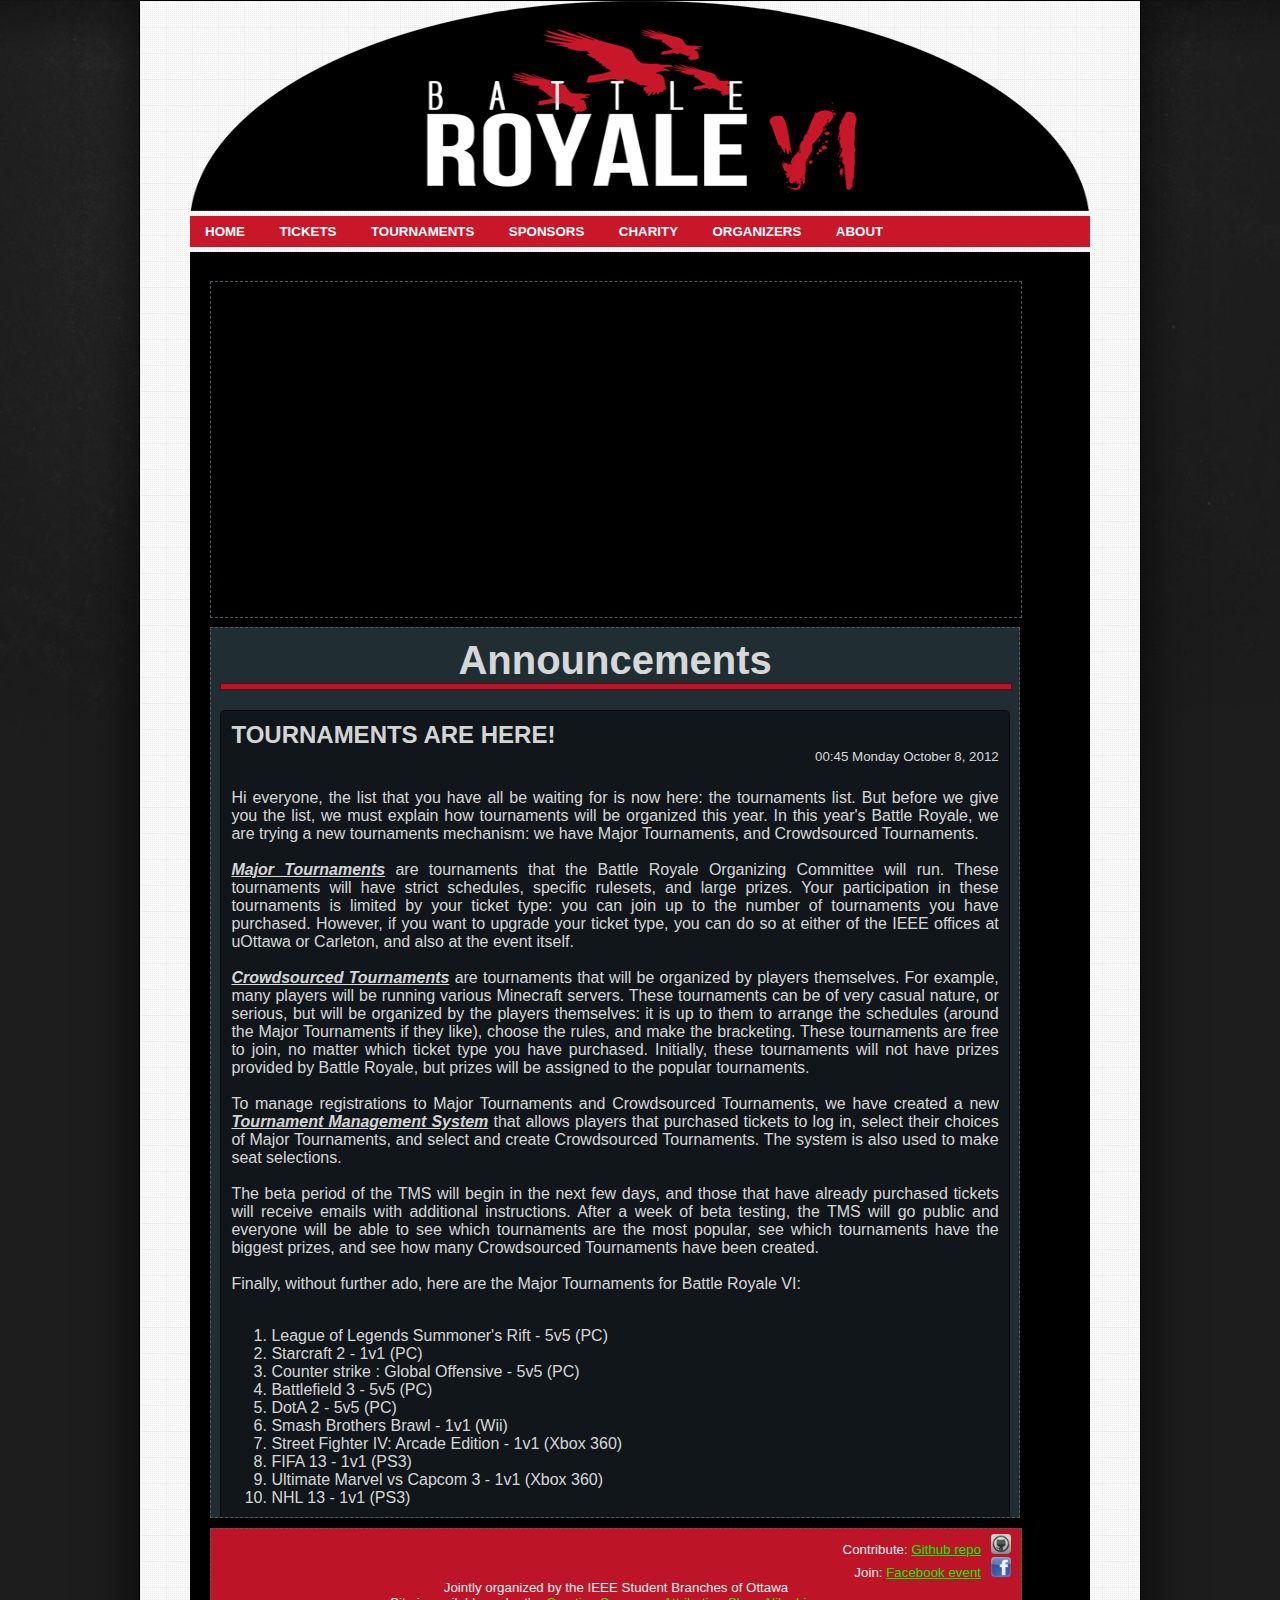
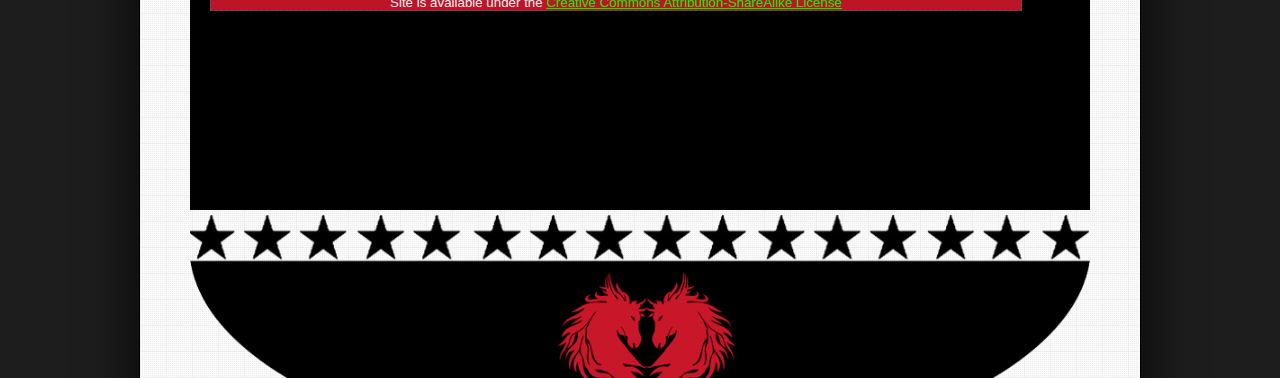
==== index.html @ 88ef2069 "Merge 5191eb65784b0f77696120cc05ce3ea0075195dd into affec98fd6c1227436aff106dde0996d1fad6119" ====
<!DOCTYPE HTML>
<html>
<head id="header">
    <title>Battle Royale VI</title>
    <link rel="shortcut icon" href="imgs/favicon.ico">
    <link rel="stylesheet" type="text/css" href="styles/style.css">
    <script type="text/javascript" src="js/jquery-1.7.2.min.js"></script>
    <script type="text/javascript" src="js/hamburger.js"></script>
</head>

<body>
    <div id="wrapper" openHeight=1610>
        <div id="topbun" class="nomargin"></div>
        <div id="menu">
            <script type="text/javascript">include("menu");</script>
        </div>
        <div id="meat">
            <div id="eventdetails" class="blurb">
            </div>
            <div id="announcements" class="blurb">
                <div id="announcementsHeading">
                    Announcements
                    <div id="line"></div>
                </div>
                <div id="announcement">
                    <div id="announcementTitle">
                        Tournaments are Here!
                    </div>
                    <div id="announcementDate">
                        00:45 Monday October 8, 2012
                    </div>
                    <div id="announcementMsg">
                        Hi everyone, the list that you have all be waiting for is now here: the tournaments list. But before we give you the list, we must explain how tournaments will be organized this year. In this year's Battle Royale, we are trying a new tournaments mechanism: we have Major Tournaments, and Crowdsourced Tournaments.
                        <br><br>
                        <b><i><u>Major Tournaments</u></i></b> are tournaments that the Battle Royale Organizing Committee will run. These tournaments will have strict schedules, specific rulesets, and large prizes. Your participation in these tournaments is limited by your ticket type: you can join up to the number of tournaments you have purchased. However, if you want to upgrade your ticket type, you can do so at either of the IEEE offices at uOttawa or Carleton, and also at the event itself.
                        <br><br>
                        <b><i><u>Crowdsourced Tournaments</u></i></b> are tournaments that will be organized by players themselves. For example, many players will be running various Minecraft servers. These tournaments can be of very casual nature, or serious, but will be organized by the players themselves: it is up to them to arrange the schedules (around the Major Tournaments if they like), choose the rules, and make the bracketing. These tournaments are free to join, no matter which ticket type you have purchased. Initially, these tournaments will not have prizes provided by Battle Royale, but prizes will be assigned to the popular tournaments.
                        <br><br>
                        To manage registrations to Major Tournaments and Crowdsourced Tournaments, we have created a new <b><i><u>Tournament Management System</u></i></b> that allows players that purchased tickets to log in, select their choices of Major Tournaments, and select and create Crowdsourced Tournaments. The system is also used to make seat selections.
                        <br><br>
                        The beta period of the TMS will begin in the next few days, and those that have already purchased tickets will receive emails with additional instructions. After a week of beta testing, the TMS will go public and everyone will be able to see which tournaments are the most popular, see which tournaments have the biggest prizes, and see how many Crowdsourced Tournaments have been created.
                        <br><br>
                        Finally, without further ado, here are the Major Tournaments for Battle Royale VI:
                        <br><br>
                        <ol>
                            <li>League of Legends Summoner's Rift - 5v5 (PC)</li>
                            <li>Starcraft 2 - 1v1 (PC)</li>
                            <li>Counter strike : Global Offensive - 5v5 (PC)</li>
                            <li>Battlefield 3 - 5v5 (PC)</li>
                            <li>DotA 2 - 5v5 (PC)</li>
                            <li>Smash Brothers Brawl - 1v1 (Wii)</li>
                            <li>Street Fighter IV: Arcade Edition - 1v1 (Xbox 360)</li>
                            <li>FIFA 13 - 1v1 (PS3)</li>
                            <li>Ultimate Marvel vs Capcom 3 - 1v1 (Xbox 360)</li>
                            <li>NHL 13 - 1v1 (PS3)</li>
                        </ol>
                        <br><br>
                        If you have any questions about our tournaments, please post your questions to our Facebook event page.
                        <br><br>
                        Cheers,
                        Battle Royale VI Organizing Committee
                    </div>
                </div>
            </div>
            <div id="footer" class="alternate blurb">
                <script type="text/javascript">include("footer");</script>
            </div>
        </div>
        <div id="bottombun" class="nomargin"></div>
    </div>
</body>

</html>
---- styles/style.css ----
body {
    margin: 0;
    padding: 0;
    /*background: url("../imgs/pixelbg.png");*/
    /*background-color: #222222;*/
    background: #1D1D1D url("../imgs/bg-texture.jpg")
    top center repeat-x;
}

/* link stuff */
a:link {color:#00FF00;}      /* unvisited link */
a:visited {color:#00FF00;}  /* visited link */
a:hover {color:#000000;}  /* mouse over link */
a:active {color:#FF0000;}  /* selected link */

p {
    font-size:16px;
}

ul {
	font-size:16px;
}

div#wrapper {
    /*
    height is controlled with var finalheight in
    hamburger.js.
    */
    width : 900px;
    margin: 0 auto;
    padding: 0 50px;
    border: 1px solid black;
    box-shadow: 0 0 40px 10px rgba(0, 0, 0, 0.6);
    background: url("../imgs/tiny_grid.png");
    font-family: 'Helvetica', sans-serif;
    color: white;
}

div#topbun {
    height: 215px;
    background: url("../imgs/logo/shavedtop.png");
    background-size: 100% 100%;
}

div#bottombun {
    height: 243px;
    background: url("../imgs/logo/bottom.png");
    background-size: 100% 100%;
}

div#menu {
    width: 100%;
    height: 31px;
    background-color: #C9172A;
}

div#meat {
    background-color: black;
    height: 30px;
    padding: 20px;
    text-align: center;
    margin: 5px 0px;
}

div#eventdetails {
    width: 100%;
    height: 355px;
    background: url("../imgs/header2.jpg");
    background-size: 100% 100%;
}

div#registration {
    width: 100%;
    height: 328px;
}

#eventbrite {
    padding-top: 10px;
    padding-left: 0px;
    padding-right: 0px;
    padding-bottom: 0px;
    width: 100%;
    height: 300px;
}

div#games {
    width: 100%;
    height: 1000px;

}

div#footer {
    overflow: auto; /* magic! keeps hold of floated elements within */
    width: 100%;
    padding: 5px 0;
    font-size: 10pt;
}

div#githublink {
    width: 100%;
    text-align: right;
}

div#fblink {
    width: 100%;
    text-align: right;
}

div#fg_icon {
    /*background-color: white;
    /*border: 2px solid black;*/
    /*margin: 15px;*/
    float: left;
    width: 50%;
}

div#mg_icon {
    float: left;
    width: 25%;
}

/* Announcements Styling */
div#announcements {
    padding: 10px;
    color: rgba(255, 255, 255, 0.9);
}

div#announcement {
    border: 1px solid rgba(0, 0, 0, 0.5);
    border-radius: 5px;
    box-shadow: 0px 1px 0px rgba(255, 255, 255, 0.3),0px 0px 0px transparent;
    background-color: rgba(0, 0, 0, 0.5);
    padding: 10px;
    font-size: 12pt;
    text-align: left;
}

div#announcementTitle {
    font-weight: bold;
    font-size: 18pt;
    text-transform: uppercase;
}

div#announcementDate {
    font-size: 10pt;
    text-align: right;
}

div#announcementMsg {
    text-align: justify;
    padding-top: 25px;
    padding-left: 0px;
    padding-right: 0px;
    padding-bottom: 10px;
}

#announcementsHeading{
    font-size: 40px;
    font-weight: bold;
    text-align: center;
    margin: 0 auto;
    padding-top: 0px;
    padding-bottom: 20px;
    width:100%;
}

/* end Announcements Styling */

/*Tournaments Styling*/

div#tournamentList {

}

div#tournament {
    overflow: auto;
    padding: 10px 10px;
}

div#tourneyIcon {
    float: left;
    padding: 5px;
    width: 120px;
    height: 120px;
}

img#tourneyIcon {
    width: 120px;
    height: 120px;
}

div#tourneyDetails {
    padding-left: 20px;
    text-align: center;
    float: left;
}

div#tourneyTitle {
    font-size: 24px;
    font-weight: bold;
    padding: 5px;
    text-transform: uppercase;
    width: 100%;
    height: 100%; /* temporary till we have descs */
}

div#tourneyDesc {
    width: 100%;
}

/*end Tournaments Styling*/

div#line {
    margin: 0 auto;
    height: 5px;
    border: 1px solid rgba(0, 0, 0, 0.5);
    width: 100%;
    background-color: #C9172A;
}

/*LAME. LAAAME.*/
div#lineAlt {
    margin: 0 auto;
    height: 5px;
    border: 1px solid rgba(0, 0, 0, 0.5);
    width: 100%;
    background-color: #233138;
}

h1 {
    width: 100%;
    padding: 0px;
    margin: 10pt auto;
}

h1#gamesheading{
    width:100%;
    clear:both;
}



h1#headerlink {
    text-align: center;
    padding: 0px;
    margin: 0px auto;
}

h1#headerlink a {
    color: white;
}

h1#headerlink a:hover{
    color: black;
}

#button {
    font-size: 10pt;
    color: white;
    text-decoration: none;
    font-weight: bold;
    display: inline-block;
    padding: 8px 15px;
    /*height: 100%;*/
}

#button:hover {
    color: black;
    background-color: #b3b3b3;
    /*border-bottom: 1px dashed grey;*/
    /*background-color: #a51928;*/
}

.msgPanel {
    border: 1px solid rgba(0, 0, 0, 0.5);
    border-radius: 5px;
    box-shadow: 0px 1px 0px rgba(255, 255, 255, 0.3),0px 0px 0px transparent;
    -webkit-box-shadow: 0px 1px 0px rgba(255, 255, 255, 0.3),0px 0px 0px transparent;
    -moz-box-shadow: 0px 1px 0px rgba(255, 255, 255, 0.3),0px 0px 0px transparent;
    background-color: rgba(0, 0, 0, 0.5);
}

.left {
    float: left;
    width: 50%;
}

.right {
    float: right;
    width: 50%;
}

.wide {
    width: 100%;
}

.nomargin {
    margin: 0 auto;
}

.socialicon {
    width: 20px;
    height: 20px;
    padding: 0 10px;
}

.blurb {
    border: 1px dashed #4C646B;
    font-size: 20px;
    background-color: #233138;
    margin: 10px 0px;
}

.shadow {
   -moz-box-shadow:    inset 0 0 20px #121819;
   -webkit-box-shadow: inset 0 0 20px #121819;
   box-shadow:         inset 0 0 20px #121819;
}

.alternate {
    background-color: #C9172A;
}

/* Games section */
div#featured_games {
    width: 100%;
    float: left;
}

div#more_games {
    width: 100%;
    float: left;
}

/* end Games section */

/*  Organizers  */
#organizersContent {
    height: 75%;
    padding: 20px;
}

.organizer {    
    border: 1px solid black;
    box-shadow: 0 0 40px 10px rgba(0, 0, 0, 0.6);
    height: 100px;
    width: 220px;
    font-size:14px;
    background-color:#000;
    margin: 10px;
    float: left;
	padding: 10px;
}
/*  End Organizers  */

/*  Sponsors  */
#sponsorsContent {
    width: 100%;
    float: left;
    height: 750px;
}

.sponsor {
    float: left;
    width: 45%;
    margin: 10px;
}
/*  End Sponsors  */

/*  Charity  */
#charityContent {
    width: 95%;
    float: left;
    height: 75%;
    padding: 20px;
}
/*  End Charity  */
/*  About  */
#aboutContent {
    text-align:left;
    margin:15px;
    padding:15px;
	height:88%;
}
.aboutTitle {
    color:#F00;
}

/*  End About  */
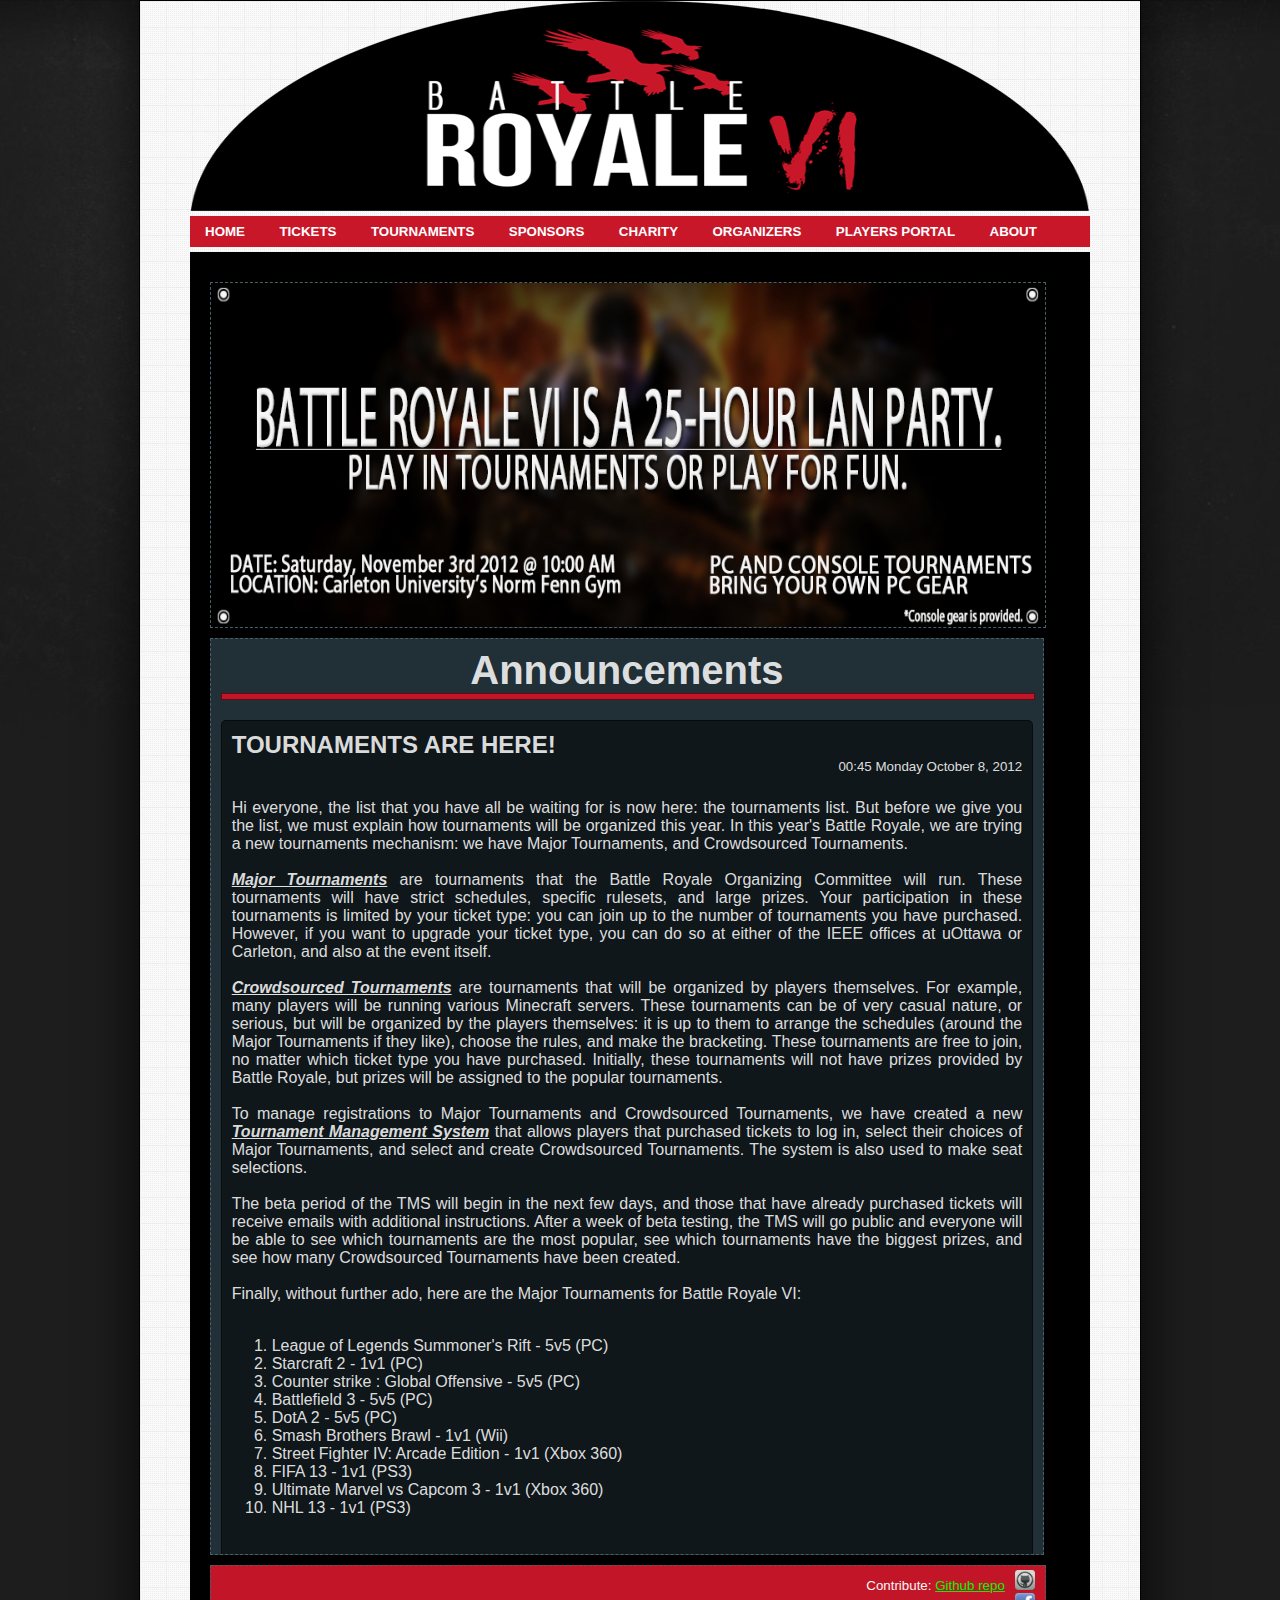
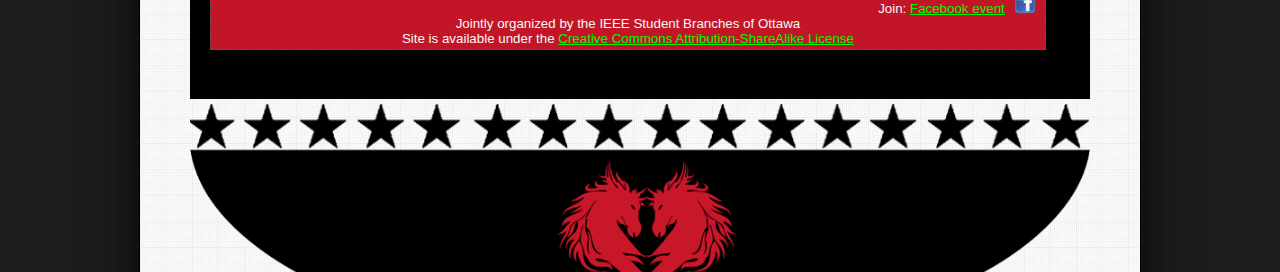
==== commit 5311729c: "more small changes" ====
--- a/index.html
+++ b/index.html
@@ -9,7 +9,7 @@
 </head>
 
 <body>
-    <div id="wrapper" openHeight=1610>
+    <div id="wrapper" openHeight=1450>
         <div id="topbun" class="nomargin"></div>
         <div id="menu">
             <script type="text/javascript">include("menu");</script>
--- a/styles/style.css
+++ b/styles/style.css
@@ -14,11 +14,11 @@
 a:active {color:#FF0000;}  /* selected link */
 
 p {
+    font-size:14px;
+}
+
+ul {
     font-size:16px;
-}
-
-ul {
-	font-size:16px;
 }
 
 div#wrapper {
@@ -336,42 +336,62 @@
 
 /*  Organizers  */
 #organizersContent {
-    height: 75%;
     padding: 20px;
+    overflow: auto;
 }
 
 .organizer {    
-    border: 1px solid black;
-    box-shadow: 0 0 40px 10px rgba(0, 0, 0, 0.6);
     height: 100px;
     width: 220px;
-    font-size:14px;
-    background-color:#000;
-    margin: 10px;
-    float: left;
-	padding: 10px;
-}
+    margin: 10px 25px;
+    float: left;
+    /*padding: 10px;*/
+}
+
+.organizer:hover {
+    background-color: rgba(0, 0, 0, 0.3);
+}
+
+p#title {
+    text-transform: uppercase;
+}
+
 /*  End Organizers  */
 
 /*  Sponsors  */
 #sponsorsContent {
     width: 100%;
     float: left;
-    height: 750px;
+    height: 1000px;
 }
 
 .sponsor {
-    float: left;
-    width: 45%;
-    margin: 10px;
-}
+    width: 40%;
+    margin-left: 1%;  
+    margin-top: 4%; 
+    margin-bottom: 4%;
+}
+
+.past_sponsor {
+    float: left;
+    width: 23%;
+    margin-left: 1%;  
+    margin-top: 40px;  
+}
+
+#current_sponsors {
+    position: relative;
+    right: 25%;
+    left: 25%;
+}
+
 /*  End Sponsors  */
 
 /*  Charity  */
 #charityContent {
     width: 95%;
     float: left;
-    height: 75%;
+    height: 450px;
     padding: 20px;
 }
 /*  End Charity  */
@@ -380,7 +400,7 @@
     text-align:left;
     margin:15px;
     padding:15px;
-	height:88%;
+    height:88%;
 }
 .aboutTitle {
     color:#F00;
@@ -388,3 +408,4 @@
 
 /*  End About  */
 
+
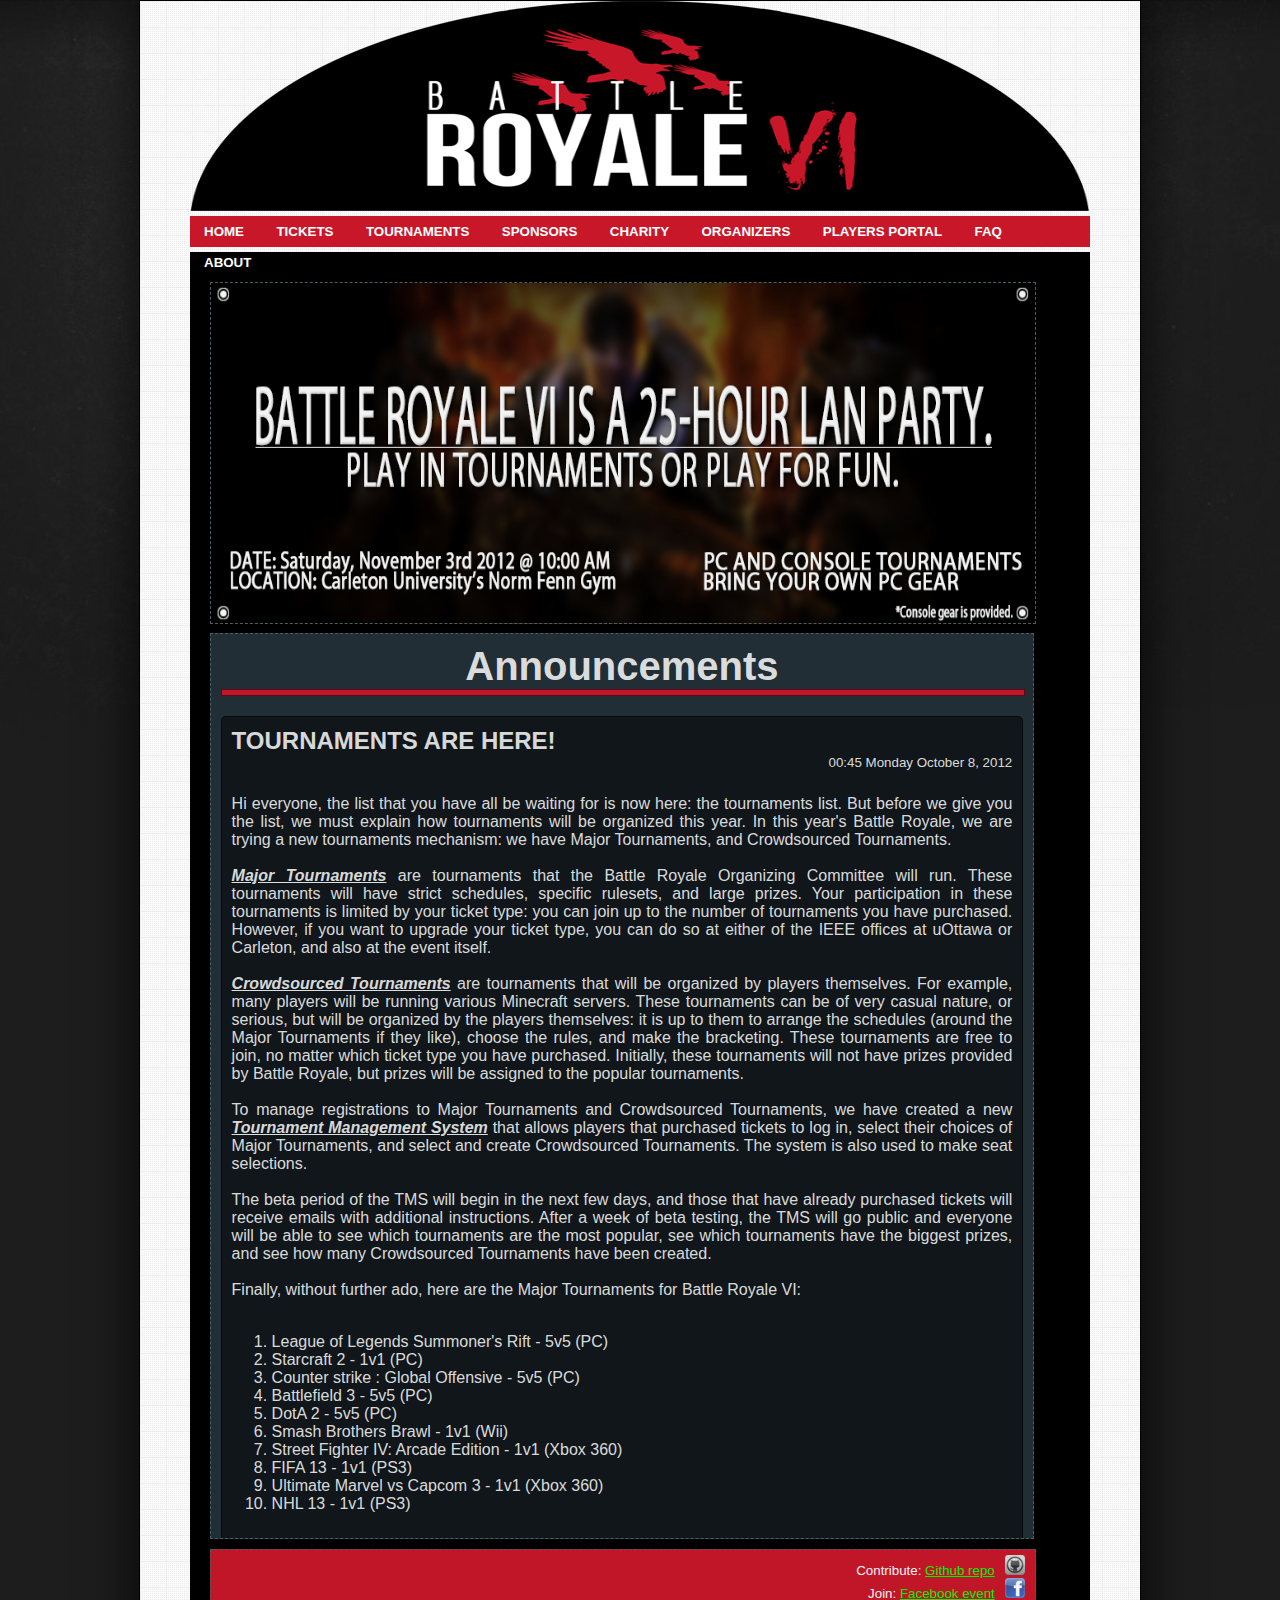
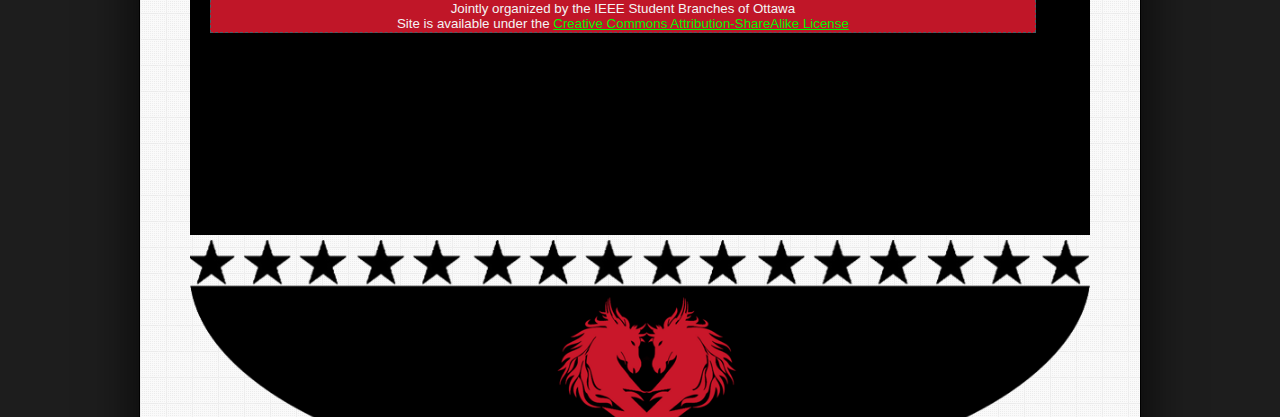
==== commit cea737e5: "revert change to open height." ====
--- a/index.html
+++ b/index.html
@@ -9,7 +9,7 @@
 </head>
 
 <body>
-    <div id="wrapper" openHeight=1450>
+    <div id="wrapper" openHeight=1610>
         <div id="topbun" class="nomargin"></div>
         <div id="menu">
             <script type="text/javascript">include("menu");</script>
--- a/styles/style.css
+++ b/styles/style.css
@@ -182,11 +182,12 @@
     padding: 5px;
     width: 120px;
     height: 120px;
+    margin: 30px;
 }
 
 img#tourneyIcon {
     width: 120px;
-    height: 120px;
+    height: 120px; 
 }
 
 div#tourneyDetails {
@@ -204,8 +205,9 @@
     height: 100%; /* temporary till we have descs */
 }
 
-div#tourneyDesc {
-    width: 100%;
+#tourneyDesc {
+    padding-top: 50%;
+    font-size: x-large;
 }
 
 /*end Tournaments Styling*/
@@ -260,7 +262,7 @@
     text-decoration: none;
     font-weight: bold;
     display: inline-block;
-    padding: 8px 15px;
+    padding: 8px 14px;
     /*height: 100%;*/
 }
 
@@ -362,7 +364,6 @@
 #sponsorsContent {
     width: 100%;
     float: left;
-    height: 1000px;
 }
 
 .sponsor {
@@ -381,7 +382,6 @@
 
 #current_sponsors {
     position: relative;
-    right: 25%;
     left: 25%;
 }
 
@@ -391,21 +391,34 @@
 #charityContent {
     width: 95%;
     float: left;
-    height: 450px;
     padding: 20px;
 }
 /*  End Charity  */
+/*  FAQ  */
+#faqContent {
+    text-align:left;
+    margin:15px;
+    padding:15px;
+}
+.faqTitle {
+    color:#F00;
+}
+
+/*  End FAQ  */
+
 /*  About  */
 #aboutContent {
     text-align:left;
     margin:15px;
     padding:15px;
-    height:88%;
-}
-.aboutTitle {
-    color:#F00;
-}
-
+}
+
+.organizing_university {
+    width: 40%;
+    margin-left: 1%;  
+    margin-top: 4%; 
+    margin-bottom: 4%;
+    position: relative;
+    left: 25%;
+}
 /*  End About  */
-
-
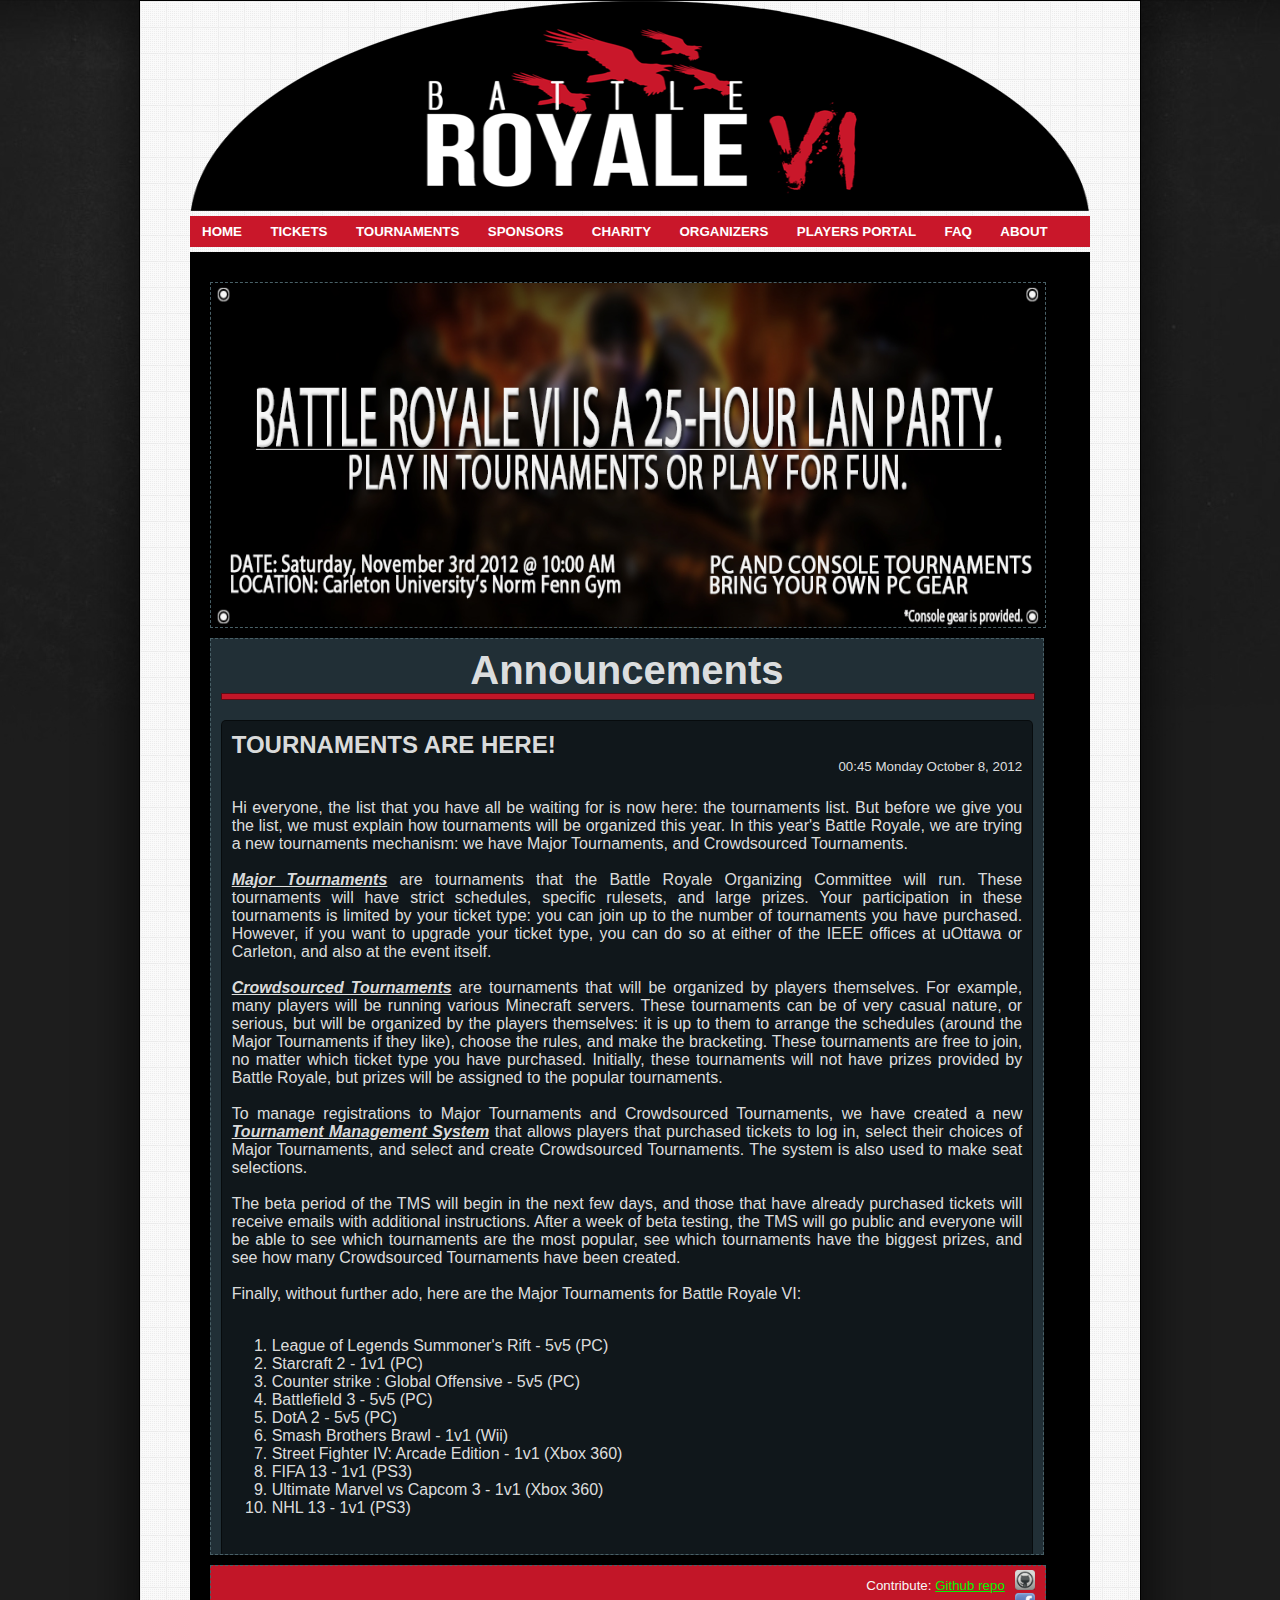
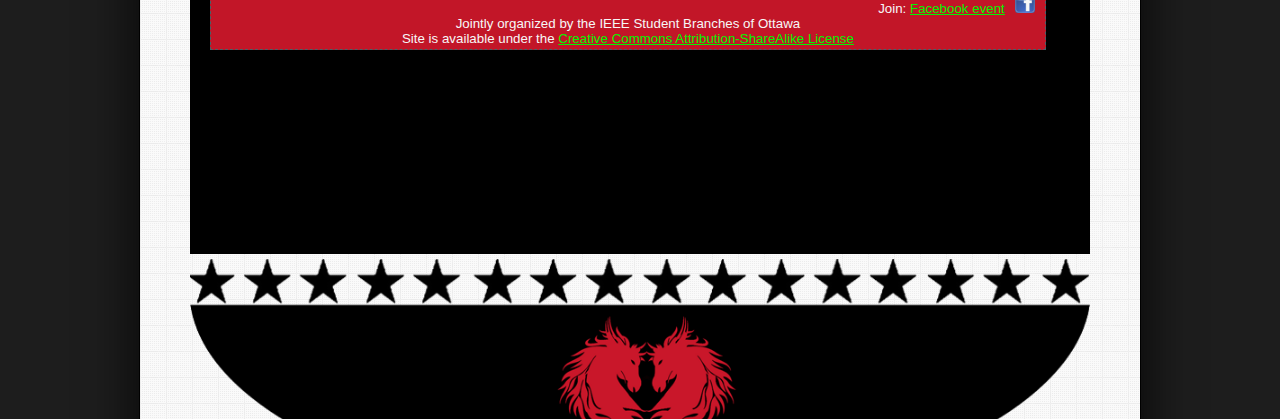
==== commit 79d5b14f: "Changed ID-based css rules to classname-based." ====
--- a/index.html
+++ b/index.html
@@ -22,14 +22,14 @@
                     Announcements
                     <div id="line"></div>
                 </div>
-                <div id="announcement">
-                    <div id="announcementTitle">
+                <div class="announcement">
+                    <div class="announcementTitle">
                         Tournaments are Here!
                     </div>
-                    <div id="announcementDate">
+                    <div class="announcementDate">
                         00:45 Monday October 8, 2012
                     </div>
-                    <div id="announcementMsg">
+                    <div class="announcementMsg">
                         Hi everyone, the list that you have all be waiting for is now here: the tournaments list. But before we give you the list, we must explain how tournaments will be organized this year. In this year's Battle Royale, we are trying a new tournaments mechanism: we have Major Tournaments, and Crowdsourced Tournaments.
                         <br><br>
                         <b><i><u>Major Tournaments</u></i></b> are tournaments that the Battle Royale Organizing Committee will run. These tournaments will have strict schedules, specific rulesets, and large prizes. Your participation in these tournaments is limited by your ticket type: you can join up to the number of tournaments you have purchased. However, if you want to upgrade your ticket type, you can do so at either of the IEEE offices at uOttawa or Carleton, and also at the event itself.
--- a/styles/style.css
+++ b/styles/style.css
@@ -107,7 +107,7 @@
 }
 
 div#fg_icon {
-    /*background-color: white;
+    /*background-color: white;*/
     /*border: 2px solid black;*/
     /*margin: 15px;*/
     float: left;
@@ -125,7 +125,7 @@
     color: rgba(255, 255, 255, 0.9);
 }
 
-div#announcement {
+.announcement {
     border: 1px solid rgba(0, 0, 0, 0.5);
     border-radius: 5px;
     box-shadow: 0px 1px 0px rgba(255, 255, 255, 0.3),0px 0px 0px transparent;
@@ -135,18 +135,18 @@
     text-align: left;
 }
 
-div#announcementTitle {
+.announcementTitle {
     font-weight: bold;
     font-size: 18pt;
     text-transform: uppercase;
 }
 
-div#announcementDate {
+.announcementDate {
     font-size: 10pt;
     text-align: right;
 }
 
-div#announcementMsg {
+.announcementMsg {
     text-align: justify;
     padding-top: 25px;
     padding-left: 0px;
@@ -262,7 +262,7 @@
     text-decoration: none;
     font-weight: bold;
     display: inline-block;
-    padding: 8px 14px;
+    padding: 8px 12px;
     /*height: 100%;*/
 }
 
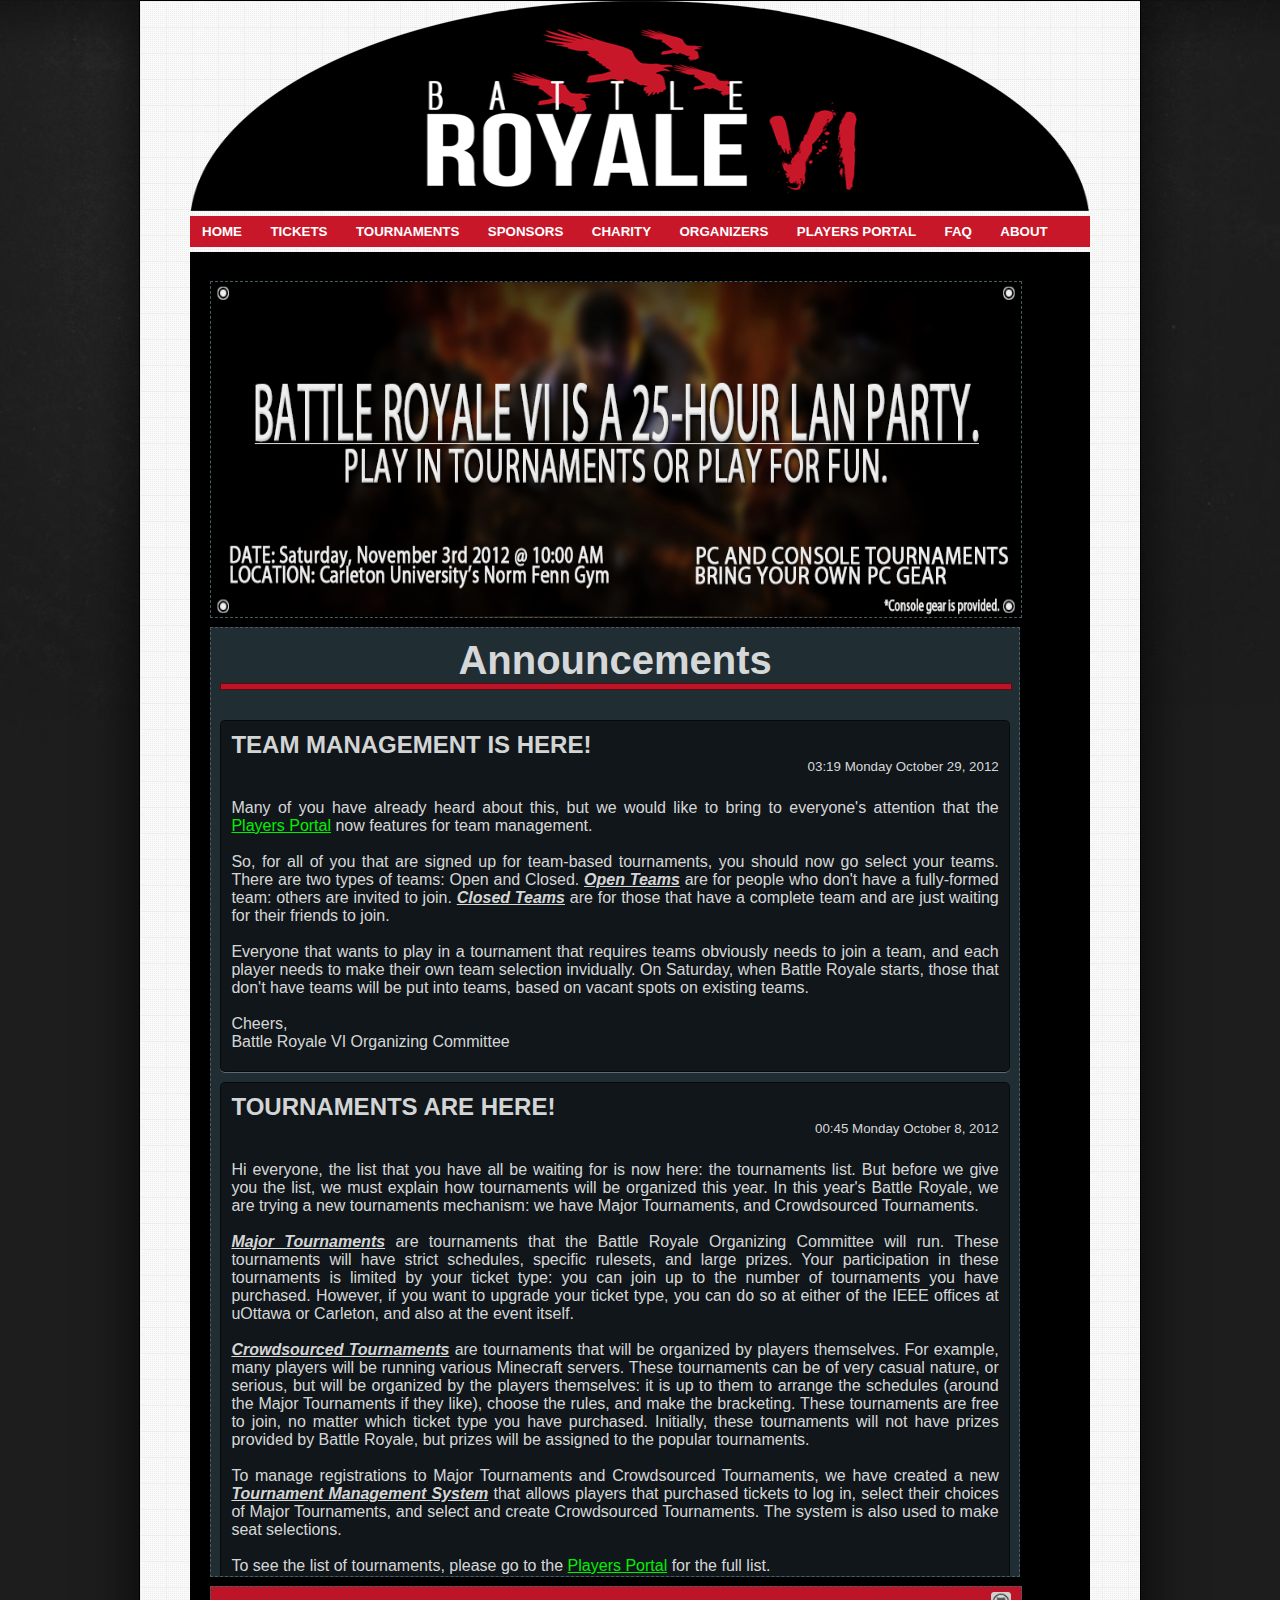
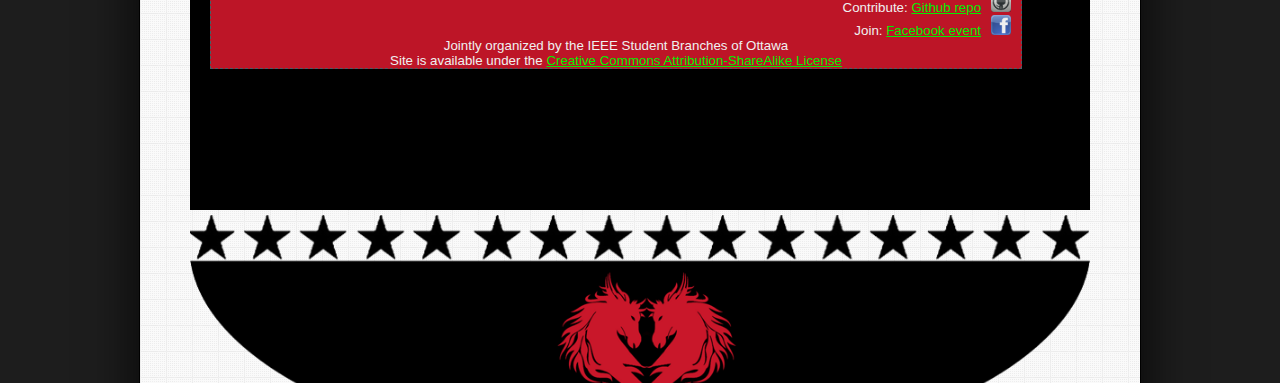
==== commit 5f634557: "Added announcement for team management." ====
--- a/index.html
+++ b/index.html
@@ -24,6 +24,24 @@
                 </div>
                 <div class="announcement">
                     <div class="announcementTitle">
+                        Team Management is Here!
+                    </div>
+                    <div class="announcementDate">
+                        03:19 Monday October 29, 2012
+                    </div>
+                    <div class="announcementMsg">
+                        Many of you have already heard about this, but we would like to bring to everyone's attention that the <a href="http://players.battleroyale.ca/tournaments">Players Portal</a> now features for team management.<br />
+                        <br />
+                        So, for all of you that are signed up for team-based tournaments, you should now go select your teams.  There are two types of teams: Open and Closed.  <u><strong><em>Open Teams</em></strong></u> are for people who don't have a fully-formed team: others are invited to join.  <u><strong><em>Closed Teams</em></strong></u> are for those that have a complete team and are just waiting for their friends to join.<br />
+                        <br />
+                        Everyone that wants to play in a tournament that requires teams obviously needs to join a team, and each player needs to make their own team selection invidually.  On Saturday, when Battle Royale starts, those that don't have teams will be put into teams, based on vacant spots on existing teams.<br />
+                        <br />
+                        Cheers,<br />
+                        Battle Royale VI Organizing Committee
+                    </div>
+                </div>
+                <div class="announcement">
+                    <div class="announcementTitle">
                         Tournaments are Here!
                     </div>
                     <div class="announcementDate">
@@ -38,26 +56,11 @@
                         <br><br>
                         To manage registrations to Major Tournaments and Crowdsourced Tournaments, we have created a new <b><i><u>Tournament Management System</u></i></b> that allows players that purchased tickets to log in, select their choices of Major Tournaments, and select and create Crowdsourced Tournaments. The system is also used to make seat selections.
                         <br><br>
-                        The beta period of the TMS will begin in the next few days, and those that have already purchased tickets will receive emails with additional instructions. After a week of beta testing, the TMS will go public and everyone will be able to see which tournaments are the most popular, see which tournaments have the biggest prizes, and see how many Crowdsourced Tournaments have been created.
-                        <br><br>
-                        Finally, without further ado, here are the Major Tournaments for Battle Royale VI:
-                        <br><br>
-                        <ol>
-                            <li>League of Legends Summoner's Rift - 5v5 (PC)</li>
-                            <li>Starcraft 2 - 1v1 (PC)</li>
-                            <li>Counter strike : Global Offensive - 5v5 (PC)</li>
-                            <li>Battlefield 3 - 5v5 (PC)</li>
-                            <li>DotA 2 - 5v5 (PC)</li>
-                            <li>Smash Brothers Brawl - 1v1 (Wii)</li>
-                            <li>Street Fighter IV: Arcade Edition - 1v1 (Xbox 360)</li>
-                            <li>FIFA 13 - 1v1 (PS3)</li>
-                            <li>Ultimate Marvel vs Capcom 3 - 1v1 (Xbox 360)</li>
-                            <li>NHL 13 - 1v1 (PS3)</li>
-                        </ol>
+                        To see the list of tournaments, please go to the <a href="http://players.battleroyale.ca/tournaments">Players Portal</a> for the full list.
                         <br><br>
                         If you have any questions about our tournaments, please post your questions to our Facebook event page.
                         <br><br>
-                        Cheers,
+                        Cheers,<br />
                         Battle Royale VI Organizing Committee
                     </div>
                 </div>
--- a/styles/style.css
+++ b/styles/style.css
@@ -131,6 +131,7 @@
     box-shadow: 0px 1px 0px rgba(255, 255, 255, 0.3),0px 0px 0px transparent;
     background-color: rgba(0, 0, 0, 0.5);
     padding: 10px;
+    margin : 10px 0;
     font-size: 12pt;
     text-align: left;
 }
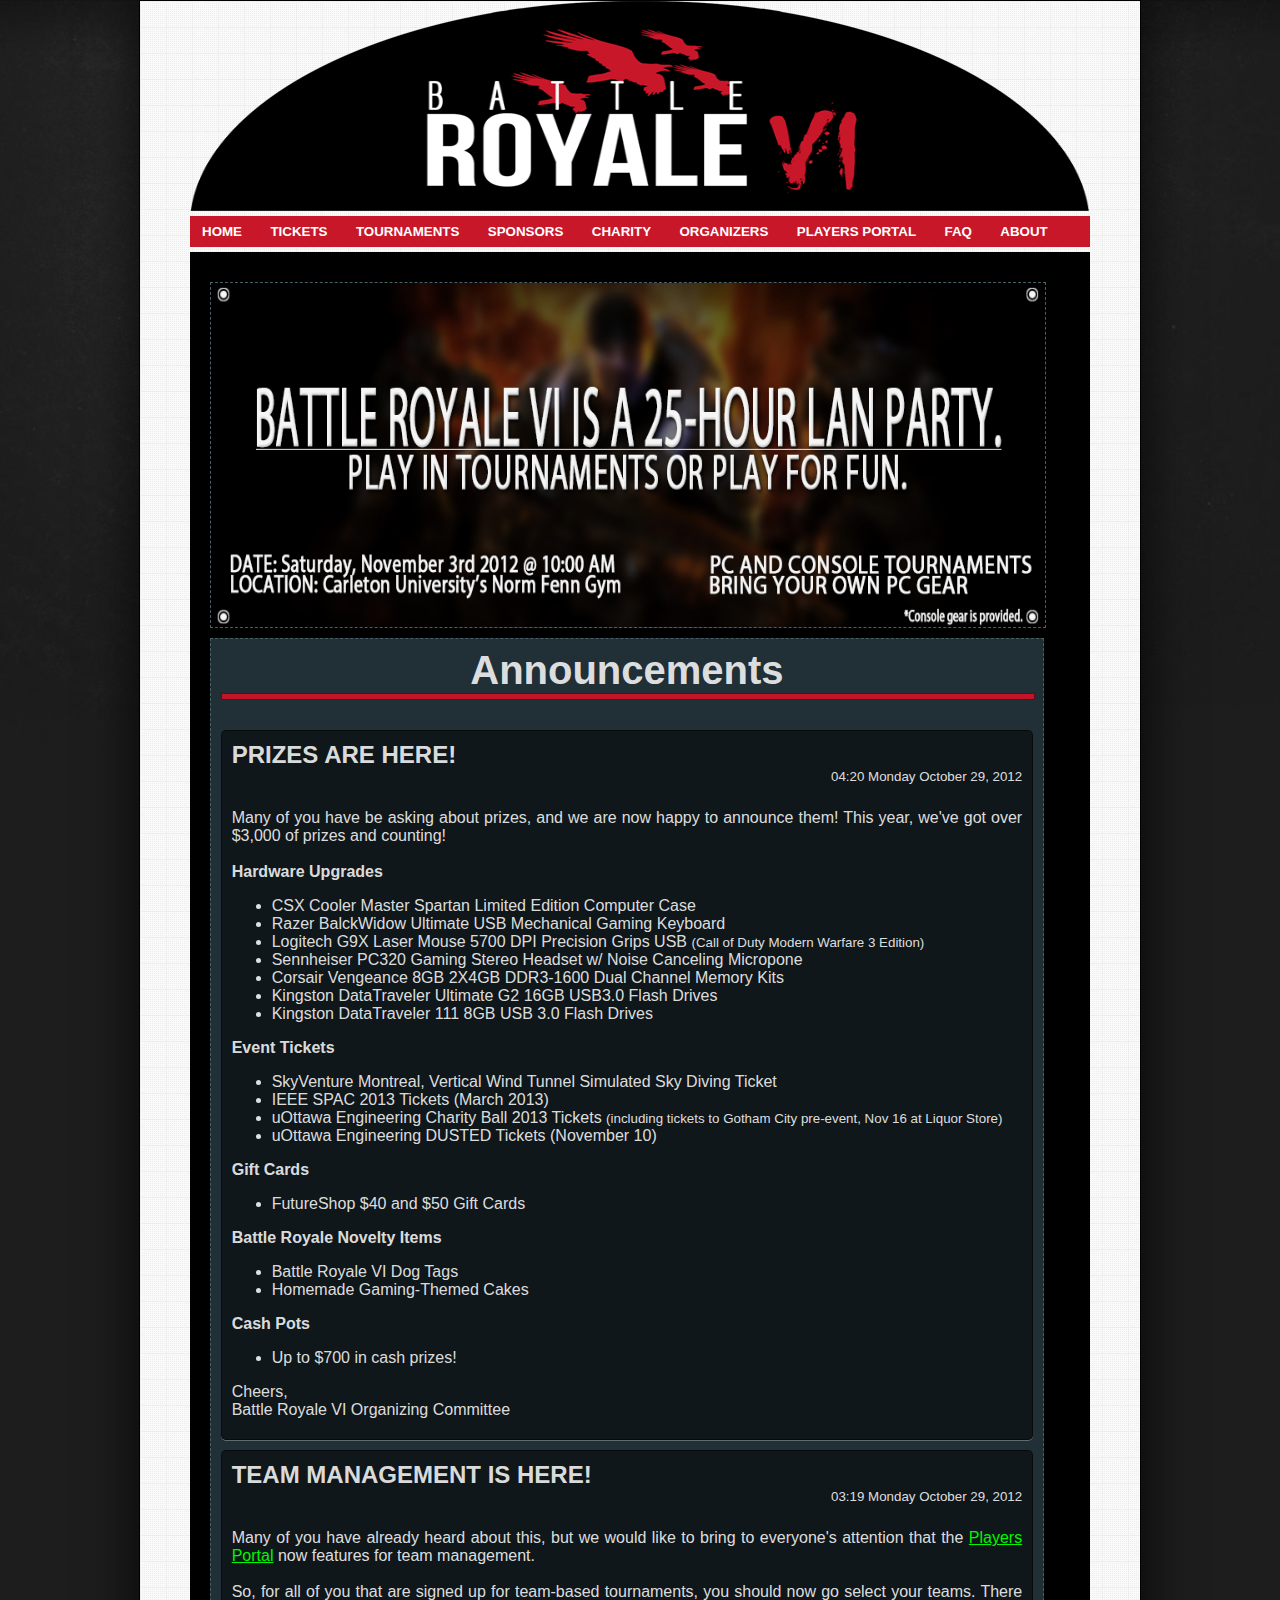
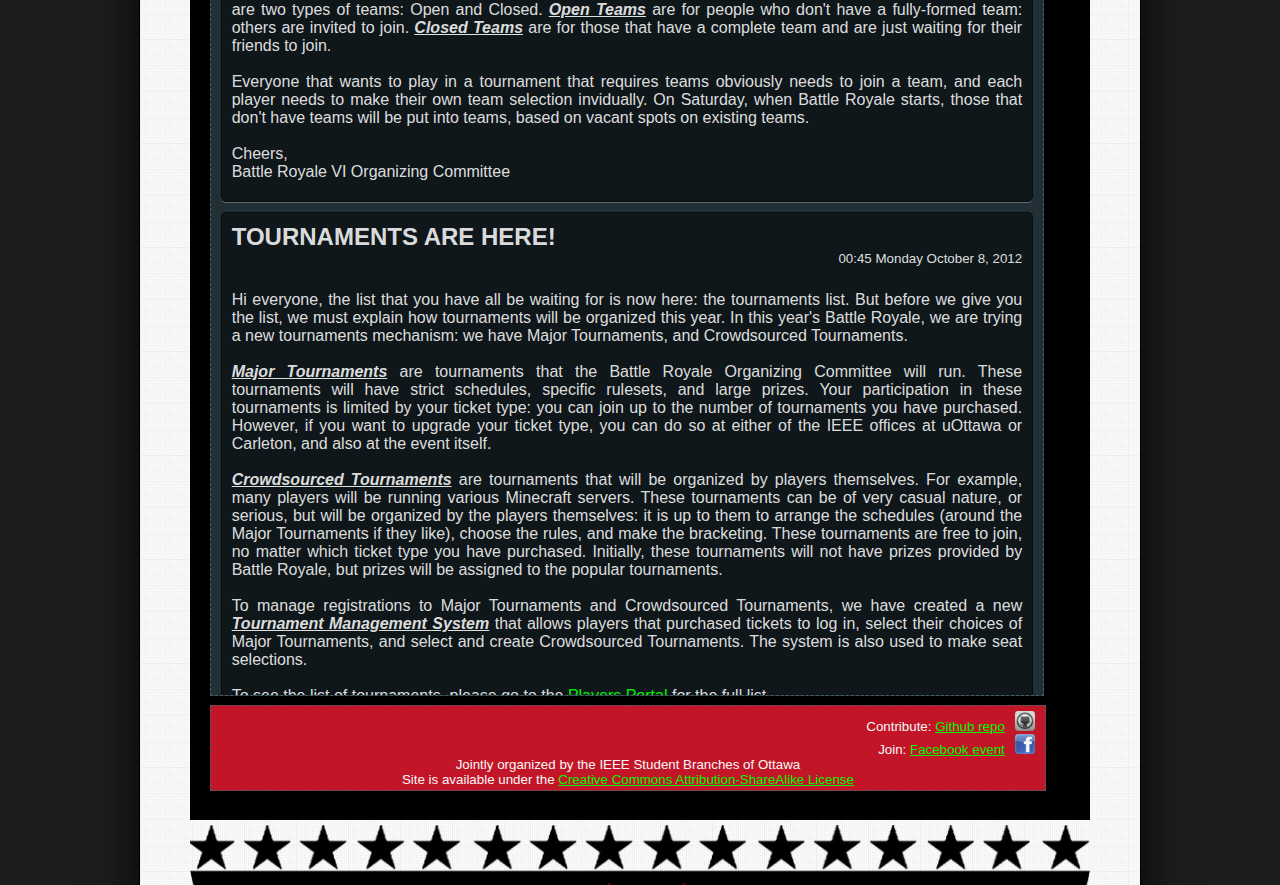
==== commit 17839f65: "Added announcement about prizes, yay!" ====
--- a/index.html
+++ b/index.html
@@ -1,6 +1,7 @@
 <!DOCTYPE HTML>
 <html>
 <head id="header">
+<meta http-equiv="Content-Type" content="text/html; charset=UTF-8" />
     <title>Battle Royale VI</title>
     <link rel="shortcut icon" href="imgs/favicon.ico">
     <link rel="stylesheet" type="text/css" href="styles/style.css">
@@ -9,7 +10,7 @@
 </head>
 
 <body>
-    <div id="wrapper" openHeight=1610>
+    <div id="wrapper">
         <div id="topbun" class="nomargin"></div>
         <div id="menu">
             <script type="text/javascript">include("menu");</script>
@@ -21,6 +22,50 @@
                 <div id="announcementsHeading">
                     Announcements
                     <div id="line"></div>
+                </div>
+                <div class="announcement">
+                    <div class="announcementTitle">
+                        Prizes are Here!
+                    </div>
+                    <div class="announcementDate">
+                        04:20 Monday October 29, 2012
+                    </div>
+                    <div class="announcementMsg">
+                        Many of you have be asking about prizes, and we are now happy to announce them!  This year, we've got over $3,000 of prizes and counting!<br>
+                        <br >
+                        <strong>Hardware Upgrades</strong><br>
+                        <ul>
+                        <li>CSX Cooler Master Spartan Limited Edition Computer Case</li>
+                        <li>Razer BalckWidow Ultimate USB Mechanical Gaming Keyboard</li>
+                        <li>Logitech G9X Laser Mouse 5700 DPI Precision Grips USB <small>(Call of Duty Modern Warfare 3 Edition)</small></li>
+                        <li>Sennheiser PC320 Gaming Stereo Headset w/ Noise Canceling Micropone</li>
+                        <li>Corsair Vengeance 8GB 2X4GB DDR3-1600 Dual Channel Memory Kits</li>
+                        <li>Kingston DataTraveler Ultimate G2 16GB USB3.0 Flash Drives</li>
+                        <li>Kingston DataTraveler 111 8GB USB 3.0 Flash Drives</li>
+                        </ul>
+                        <strong>Event Tickets</strong>
+                        <ul>
+                        <li>SkyVenture Montreal, Vertical Wind Tunnel Simulated Sky Diving Ticket</li>
+                        <li>IEEE SPAC 2013 Tickets (March 2013)</li>
+                        <li>uOttawa Engineering Charity Ball 2013 Tickets <small>(including tickets to Gotham City pre-event, Nov 16 at Liquor Store)</small></li>
+                        <li>uOttawa Engineering DUSTED Tickets (November 10)</li>
+                        </ul>
+                        <strong>Gift Cards</strong>
+                        <ul>
+                        <li>FutureShop $40 and $50 Gift Cards</li>
+                        </ul>
+                        <strong>Battle Royale Novelty Items</strong>
+                        <ul>
+                        <li>Battle Royale VI Dog Tags</li>
+                        <li>Homemade Gaming-Themed Cakes</li>
+                        </ul>
+                        <strong>Cash Pots</strong>
+                        <ul>
+                        <li>Up to $700 in cash prizes!</li>
+                        </ul>
+                        Cheers,<br />
+                        Battle Royale VI Organizing Committee
+                    </div>
                 </div>
                 <div class="announcement">
                     <div class="announcementTitle">
--- a/styles/style.css
+++ b/styles/style.css
@@ -56,7 +56,7 @@
 
 div#meat {
     background-color: black;
-    height: 30px;
+    min-height: 30px;
     padding: 20px;
     text-align: center;
     margin: 5px 0px;
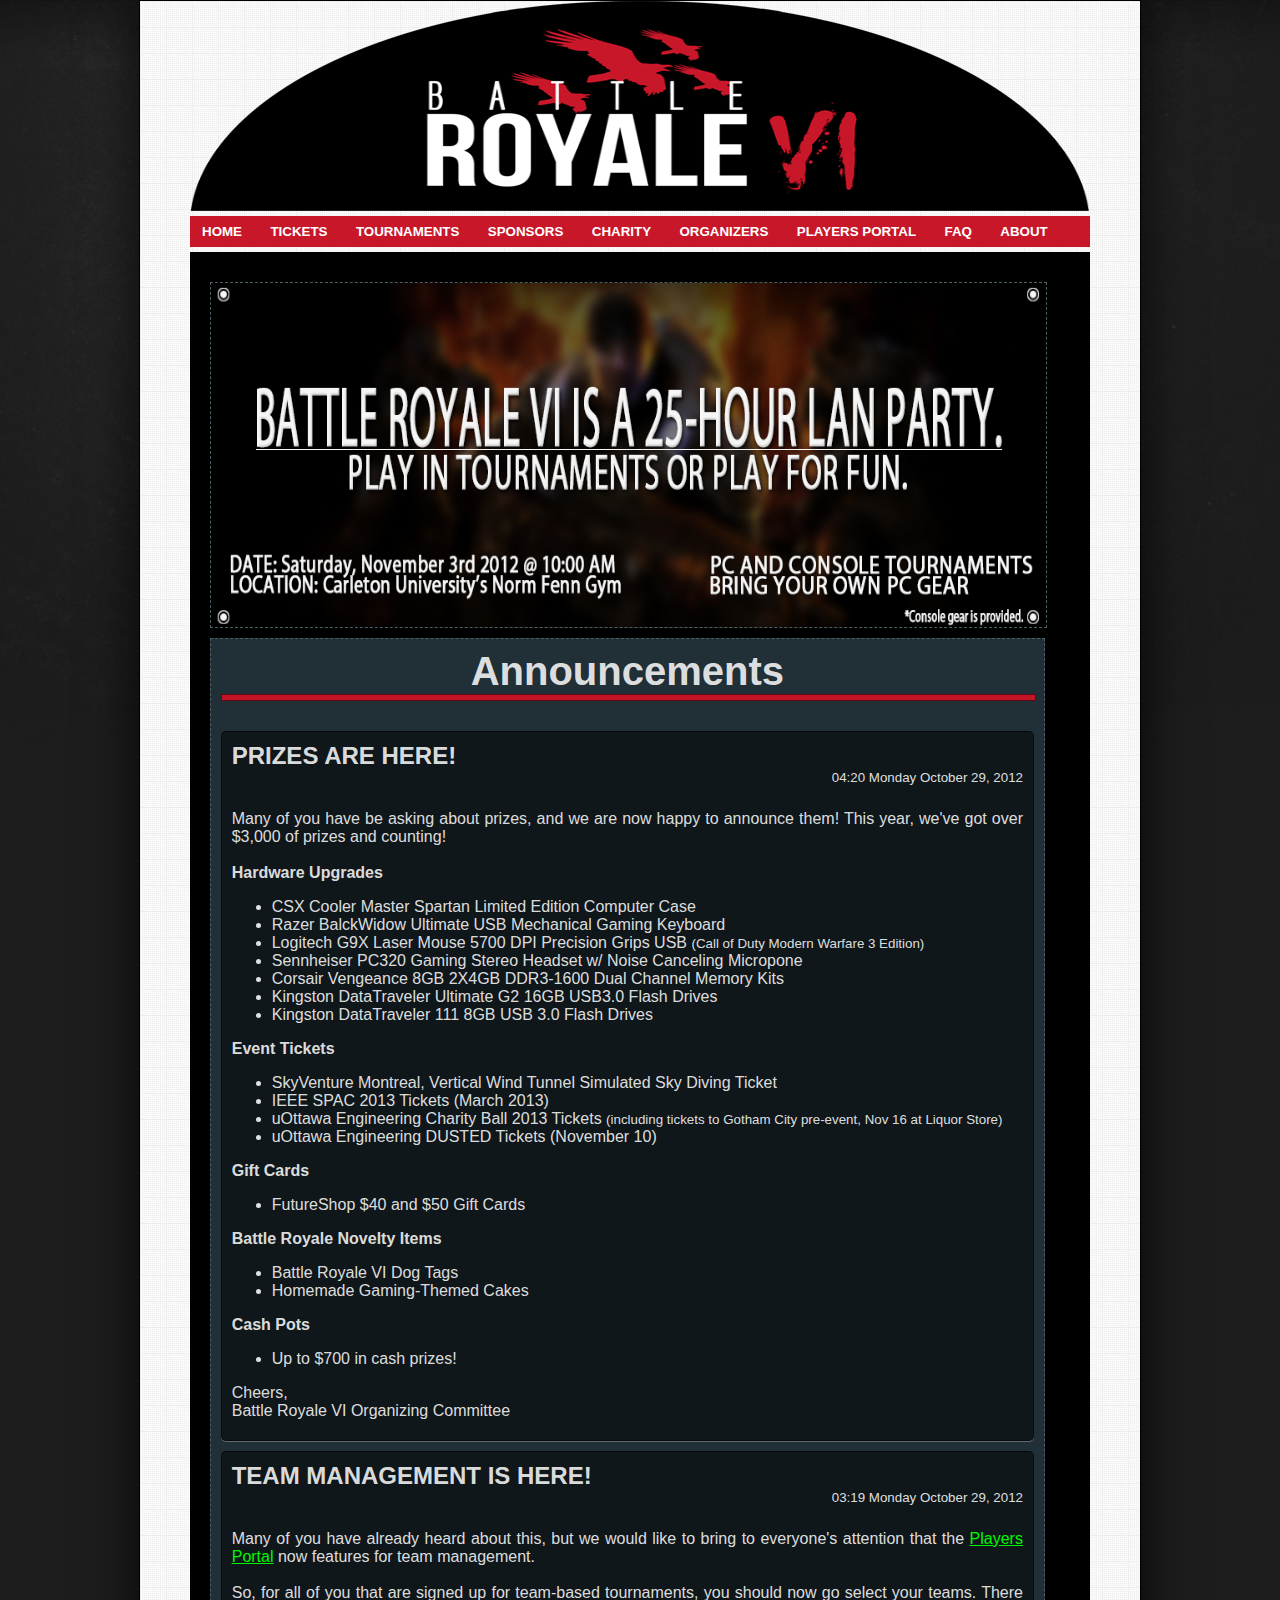
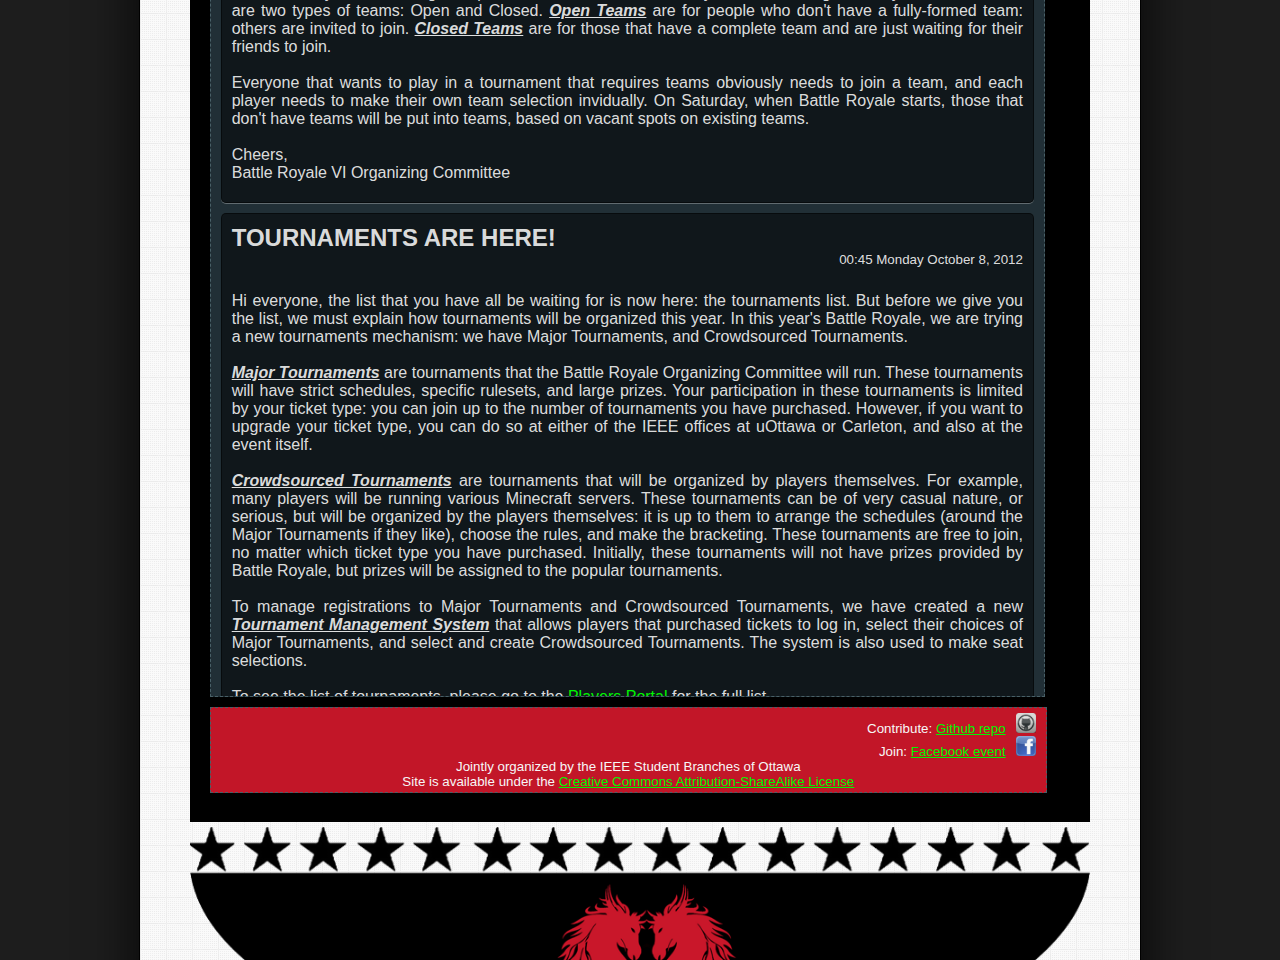
==== commit 07a81508: "Added anchors for linking directly to announcements." ====
--- a/index.html
+++ b/index.html
@@ -23,7 +23,7 @@
                     Announcements
                     <div id="line"></div>
                 </div>
-                <div class="announcement">
+                <div class="announcement" id="ann-prizes">
                     <div class="announcementTitle">
                         Prizes are Here!
                     </div>
@@ -67,7 +67,7 @@
                         Battle Royale VI Organizing Committee
                     </div>
                 </div>
-                <div class="announcement">
+                <div class="announcement" id="ann-teams">
                     <div class="announcementTitle">
                         Team Management is Here!
                     </div>
@@ -85,7 +85,7 @@
                         Battle Royale VI Organizing Committee
                     </div>
                 </div>
-                <div class="announcement">
+                <div class="announcement" id="ann-tms">
                     <div class="announcementTitle">
                         Tournaments are Here!
                     </div>
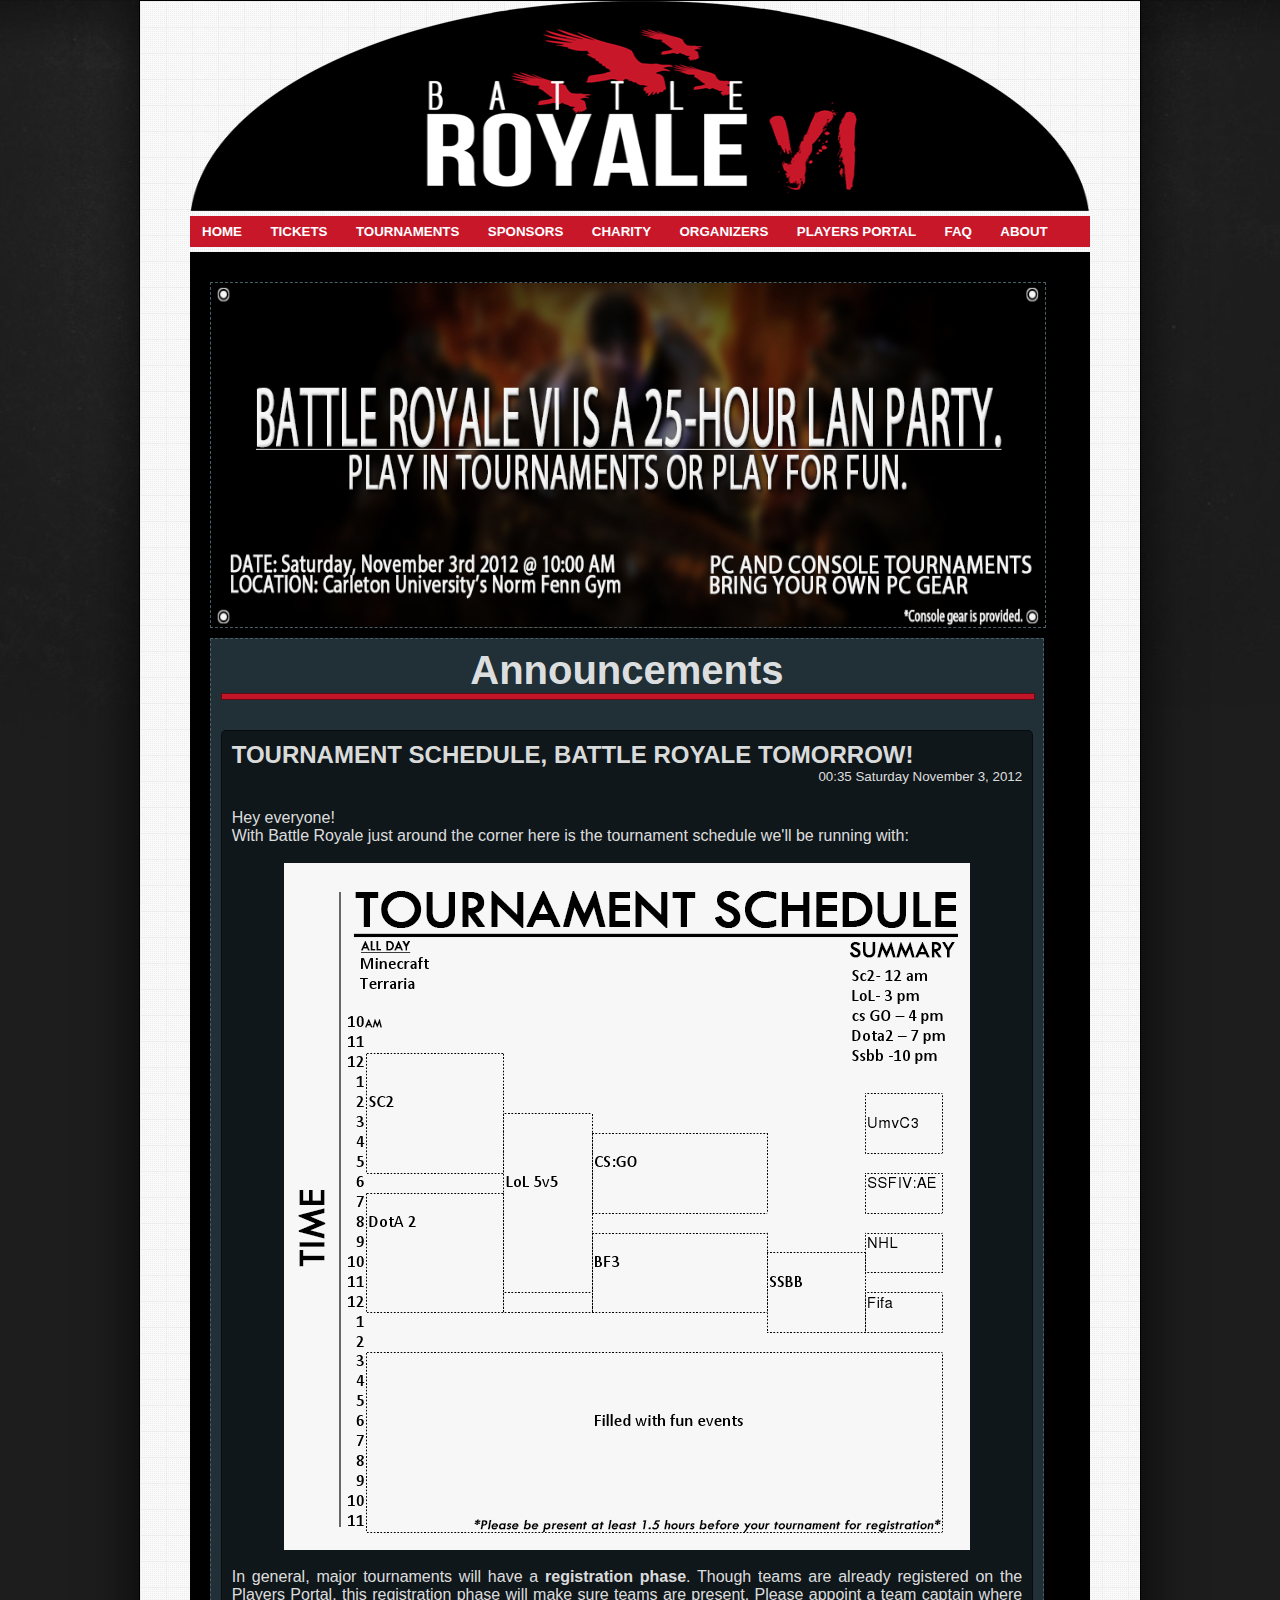
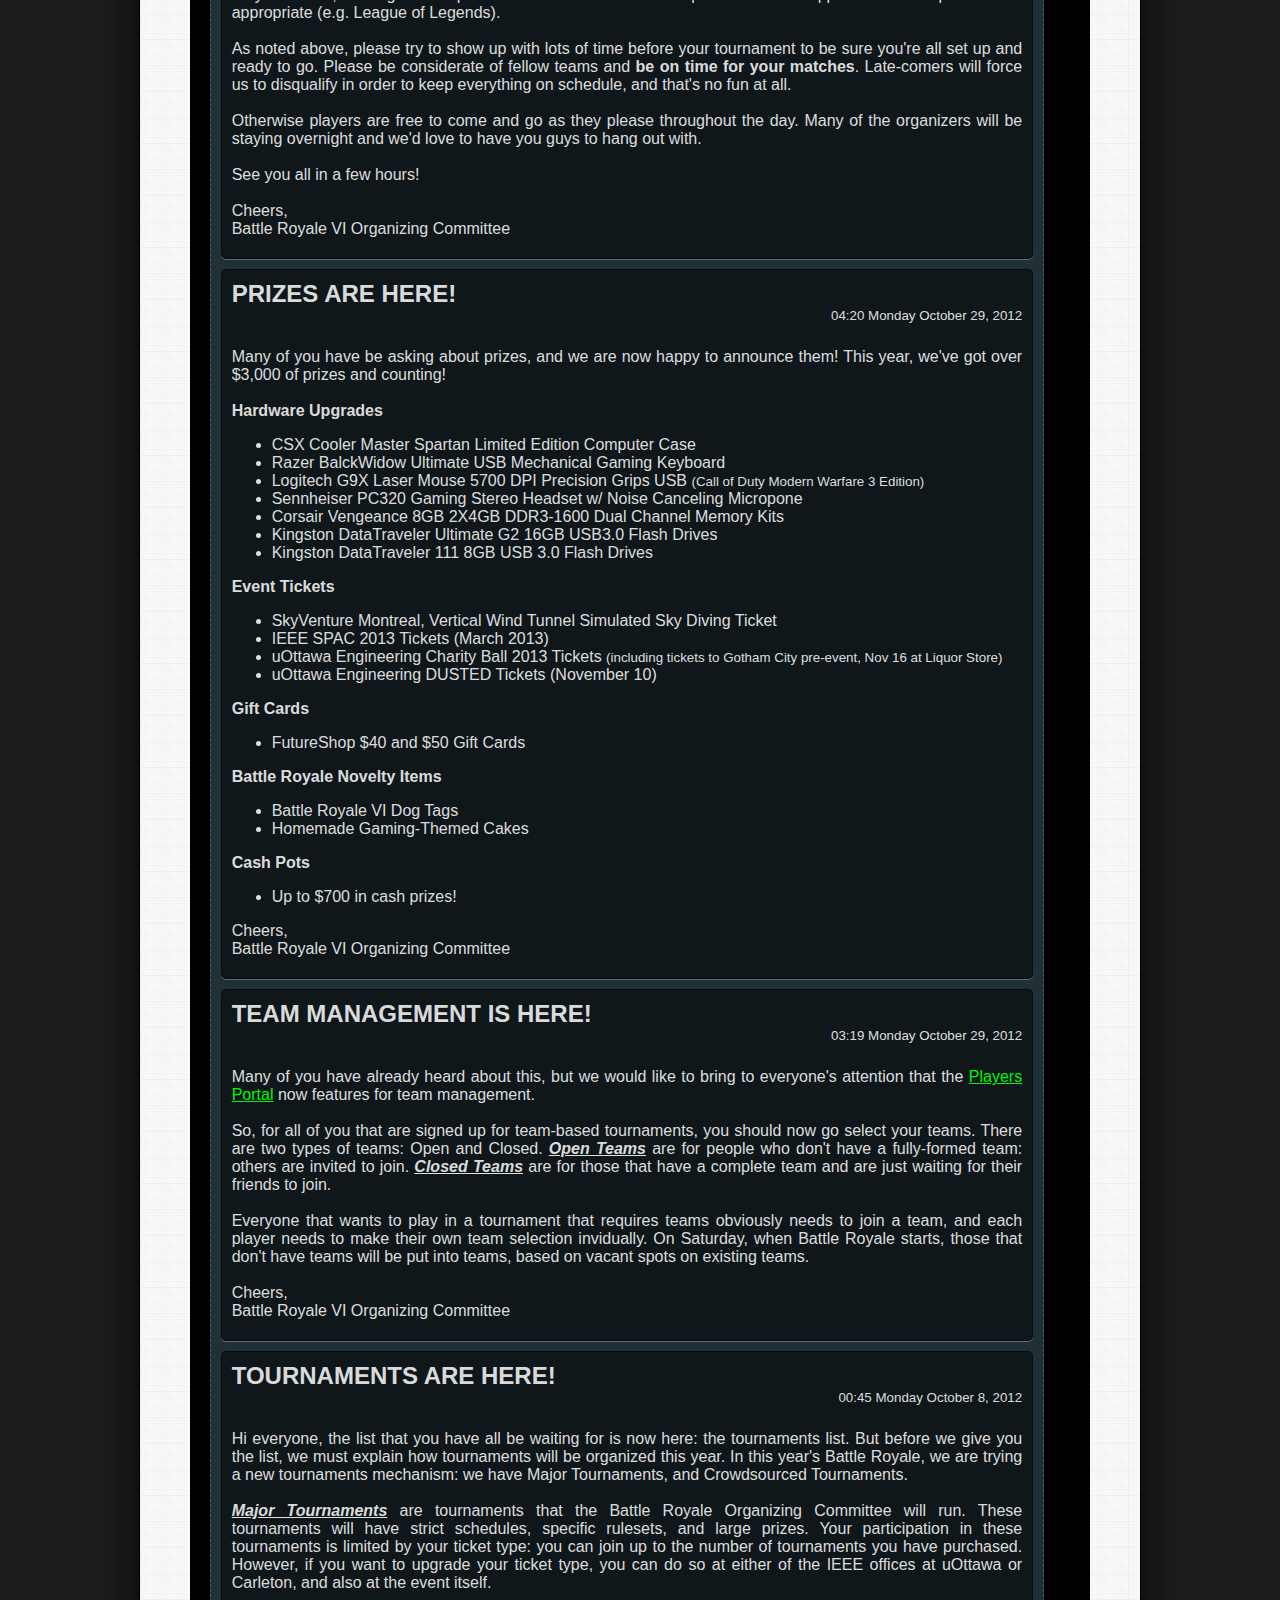
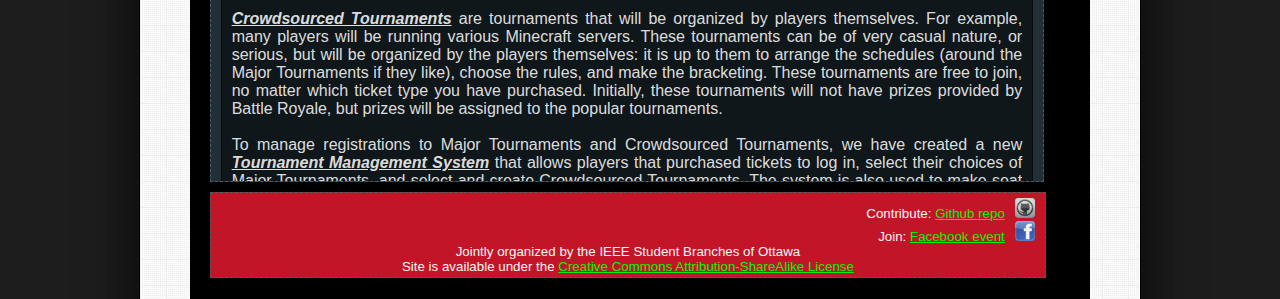
==== commit 88234442: "announce tournament sched!" ====
--- a/index.html
+++ b/index.html
@@ -22,6 +22,32 @@
                 <div id="announcementsHeading">
                     Announcements
                     <div id="line"></div>
+                </div>
+                <div class="announcement" id="ann-sched">
+                    <div class="announcementTitle">
+                        Tournament Schedule, Battle Royale Tomorrow!
+                    </div>
+                    <div class="announcementDate">
+                        00:35 Saturday November 3, 2012
+                    </div>
+                    <div class="announcementMsg">
+                        Hey everyone!
+                        <br />
+                        With Battle Royale just around the corner here is the tournament schedule we'll be running with:
+                        <br /><br />
+                        <img src="imgs/brsched.jpg" id="sched" />
+                        <br />
+                        In general, major tournaments will have a <b>registration phase</b>. Though teams are already registered on the Players Portal, this registration phase will make sure teams are present. Please appoint a team captain where appropriate (e.g. League of Legends).
+                        <br /><br />
+                        As noted above, please try to show up with lots of time before your tournament to be sure you're all set up and ready to go. Please be considerate of fellow teams and <b>be on time for your matches</b>. Late-comers will force us to disqualify in order to keep everything on schedule, and that's no fun at all.
+                        <br /><br />
+                        Otherwise players are free to come and go as they please throughout the day. Many of the organizers will be staying overnight and we'd love to have you guys to hang out with.
+                        <br /><br />
+                        See you all in a few hours!
+                        <br /><br />
+                        Cheers,<br />
+                        Battle Royale VI Organizing Committee
+                    </div>
                 </div>
                 <div class="announcement" id="ann-prizes">
                     <div class="announcementTitle">
--- a/styles/style.css
+++ b/styles/style.css
@@ -71,7 +71,6 @@
 
 div#registration {
     width: 100%;
-    height: 328px;
 }
 
 #eventbrite {
@@ -80,7 +79,7 @@
     padding-right: 0px;
     padding-bottom: 0px;
     width: 100%;
-    height: 300px;
+    height: 400px;
 }
 
 div#games {
@@ -367,7 +366,32 @@
     float: left;
 }
 
+#current_sponsors {
+    clear: both;
+}
+
+#gold_sponsors {
+    position: relative;
+    left: 25%;
+}
+
+img#sched {
+    display: block;
+    margin: 0 auto;
+}
+
+#past_sponsors {
+    clear: both;
+}
+
 .sponsor {
+    float: left;
+    width: 33%;
+    height: 150px;
+    margin-top: 40px;   
+}
+
+.gold_sponsor {
     width: 40%;
     margin-left: 1%;  
     margin-top: 4%; 
@@ -377,13 +401,7 @@
 .past_sponsor {
     float: left;
     width: 23%;
-    margin-left: 1%;  
-    margin-top: 40px;  
-}
-
-#current_sponsors {
-    position: relative;
-    left: 25%;
+    margin: 20px 40px 10px 40px;  
 }
 
 /*  End Sponsors  */
